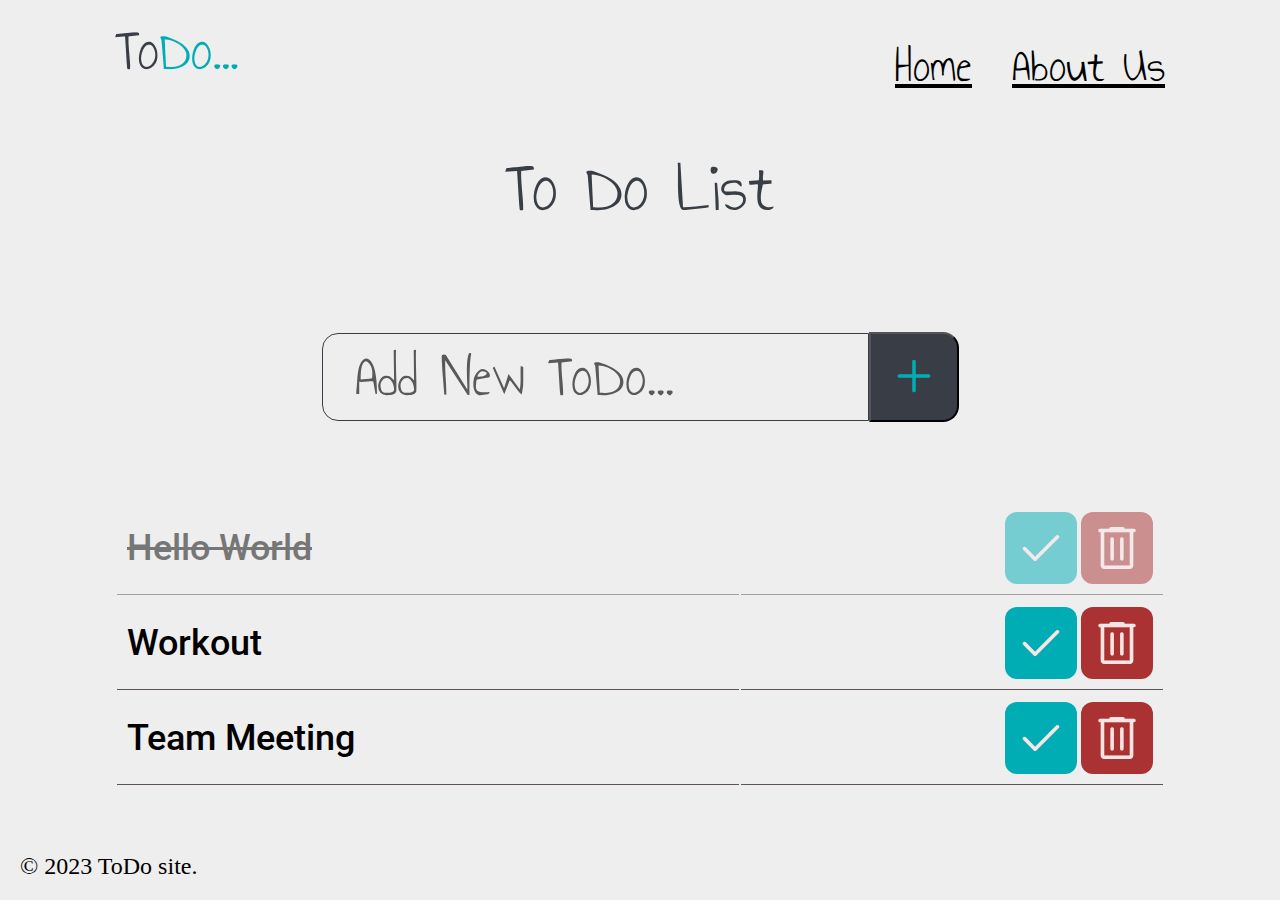
==== index.html @ 968d7229 "add work to branch" ====
<!DOCTYPE html>
<html lang="en">

<head>
    <meta charset="UTF-8" />
    <meta name="ToDo" content="ToDoList">
    <meta http-equiv="X-UA-Compatible" content="IE=edge">
    <meta name="viewport" content="width=device-width, initial-scale=1.0">


    <!-- Fonts -->
    <link rel="preconnect" href="https://fonts.googleapis.com">
    <link rel="preconnect" href="https://fonts.gstatic.com" crossorigin>
    <link href="https://fonts.googleapis.com/css2?family=Annie+Use+Your+Telescope&display=swap" rel="stylesheet">
    <link href="https://fonts.googleapis.com/css2?family=Roboto:wght@500&display=swap" rel="stylesheet">
    <!-- Fonts -->

    <!-- Icons -->
    <link rel="stylesheet"
        href="https://fonts.googleapis.com/css2?family=Material+Symbols+Rounded:opsz,wght,FILL,GRAD@20..48,100..700,0..1,-50..200" />
    <link rel="stylesheet"
        href="https://fonts.googleapis.com/css2?family=Material+Symbols+Rounded:opsz,wght,FILL,GRAD@20..48,100..700,0..1,-50..200" />
    <link rel="stylesheet"
        href="https://fonts.googleapis.com/css2?family=Material+Symbols+Rounded:opsz,wght,FILL,GRAD@48,400,0,0" />
    <!-- Icons -->

    <link rel="stylesheet" href="./style/index.css">
    <title>ToDoList</title>
</head>

<body>

    <header>
        <nav>
            <img class="logo" src="assets/logo.png" alt="Logo" />
            <ul>
                <li>
                    <a href="" >Home</a>
                </li>
                <li>
                    <a href="./about.html">About Us</a>
                </li>
            </ul>
        </nav>
    </header>

    <main>
        <h1 class="mt-4">To Do List</h1>
        <form class="mt-92">
            <input placeholder="Add New ToDo..." type="text" id="fname" name="fname">
            <button type="submit" class="add-btn">

                <span class="material-symbols-rounded">
                    add
                </span>
            </button>
        </form>
        <table class="mt-76">
            <thead>
                <tr>

                </tr>
            </thead>
            <tbody>
                <tr class="op-5">
                    <td >
                        <h2 class="lt">Hello World</h2>
                    </td>
                    <td class="opr">
                        <button class="material-symbols-rounded check-btn">check</button>
                        <button class="material-symbols-rounded delete-btn">delete</button>
                    </td>
                </tr>

                <tr>
                    <td>
                        <h2>Workout</h2>
                    </td>
                    <td class="opr">
                        <button class="material-symbols-rounded check-btn">check</button>
                        <button class="material-symbols-rounded delete-btn">delete</button>
                    </td>
                </tr>

                <tr>
                    <td>
                        <h2>Team Meeting</h2>
                    </td>
                    <td class="opr">
                        <button class="material-symbols-rounded check-btn">check</button>
                        <button class="material-symbols-rounded delete-btn">delete</button>
                    </td>
                </tr>
            </tbody>
        </table>

    </main>

    <footer >
        <div>
            <p style="margin: 0;">© 2023 ToDo site.</p>
        </div>
      </footer>
</body>
---- style/index.css ----
* {
  padding: 0;
  margin: 0;
  box-sizing: border-box;
  background-color: #eeeeee;
}

header nav {
  display: flex;
  flex-direction: row;
  justify-content: space-between;
  align-items: start;
  padding: 32px 115px;
}

header nav ul {
  display: flex;
  gap: 40px;
  list-style-type: none;
}

header nav ul a {
  font-family: "Annie Use Your Telescope", cursive;
  font-style: normal;
  font-weight: 400;
  font-size: 48px;
  line-height: 69px;
  /* identical to box height */

  text-decoration-line: underline;

  color: #000000;
}

main h1 {
  font-family: "Annie Use Your Telescope", cursive;
  font-style: normal;
  font-weight: 400;
  font-size: 72.135px;
  line-height: 103px;
  color: #393e46;
  text-align: center;
}

form {
  display: flex;
  align-items: center;
  justify-content: center;
}
input {
  font-family: "Annie Use Your Telescope", cursive;
  font-style: normal;
  font-weight: 400;
  font-size: 60px;
  padding-left: 32px;
  border: 1px solid #393e46;
  border-radius: 16px 0px 0px 16px;}
input::placeholder {
  font-family: "Annie Use Your Telescope", cursive;
  font-style: normal;
  font-weight: 400;
  font-size: 60px;
  color: #595959;
}

table {
  margin-left: auto;
  margin-right: auto;
  width: 1050px;
  max-height: 1050px;
  min-width: auto;
}

td {
  border-bottom: 1px solid #5e5454;
  padding: 10px;
}

td h2 {
  font-family: "Roboto", sans-serif;
  font-style: normal;
  font-weight: 500;
  font-size: 36px;
  line-height: 42px;
  color: rgba(0, 0, 0);
}

button {
  cursor: pointer;
}

footer{
  padding: 20px;
  text-align: start;
  position: fixed;
  bottom: 0;
  width: 100%;
  font-size: 24px;
  font-weight: 500;
}

/* <-----------------------class class class class class class class----------------------->  */
.material-symbols-rounded {
  font-size: 56px;
  color: #00adb5;
  background-color: #00000000;
}
.add-btn {
  background: #393e46;
  border-radius: 0px 16px 16px 0px;
  width: 90px;
  height: 90px;
  justify-items: baseline;
}

.check-btn {
  background: #00adb5;
  color: #f9e5e3;
  width: 72px;
  height: 72px;
  border-radius: 12px;
  border: none;
}

.delete-btn {
  background: #aa3232;
  color: #f9e5e3;
  width: 72px;
  height: 72px;
  border-radius: 12px;
  border: none;
}

.lt {
  text-decoration-line: line-through;
}
table .opr {
  text-align: end;
}



/* <-----------------------Opacity Opacity Opacity Opacity Opacity Opacity ----------------------->  */

.op-5 {
  opacity: 0.5;
}

/* <-----------------------Spacing Spacing Spacing Spacing Spacing Spacing----------------------->  */

.mt-4 {
  margin-top: 4px;
}

.mt-76 {
  margin-top: 76px;
}

.mt-92 {
  margin-top: 92px;
}
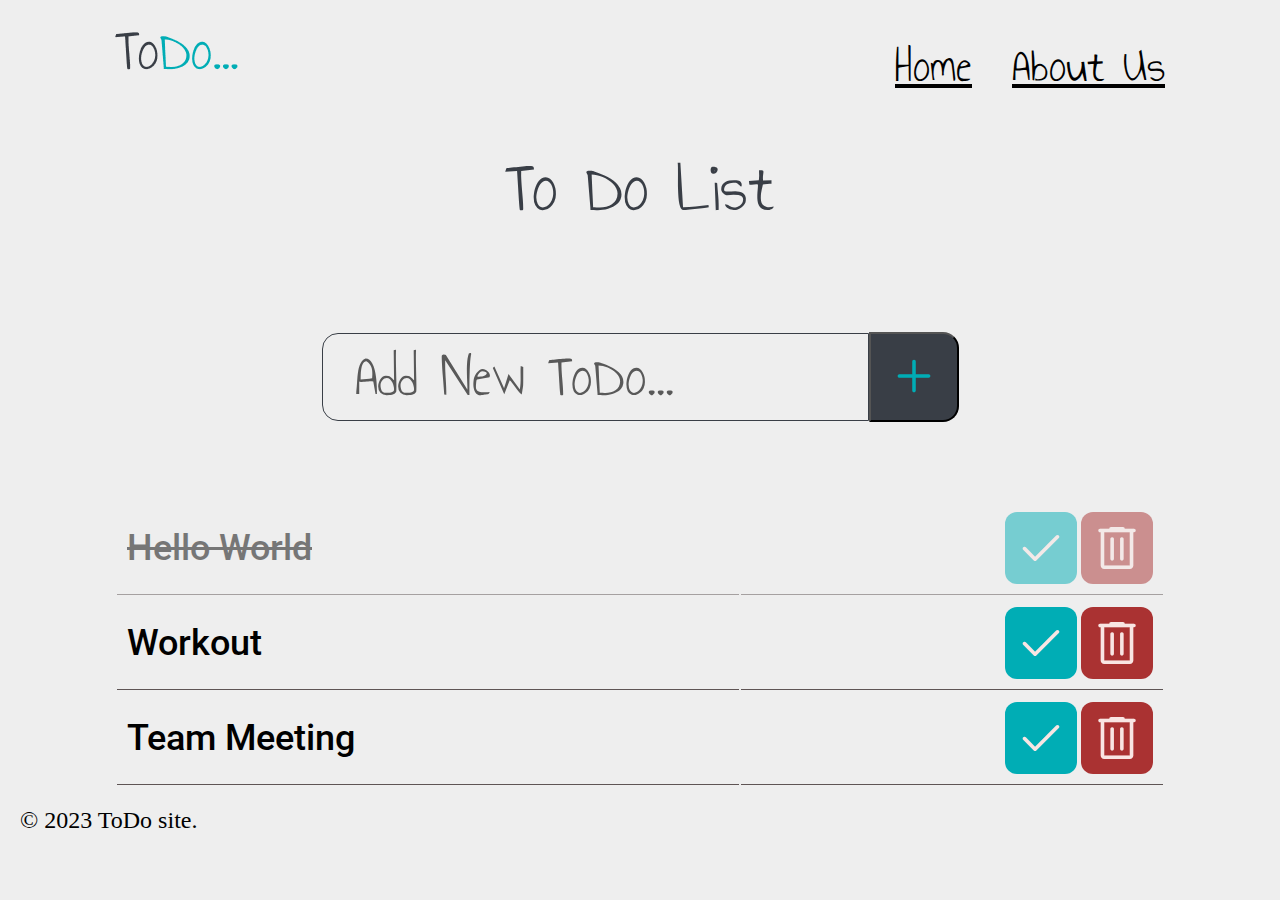
==== commit 826097c5: "task07" ====
--- a/index.html
+++ b/index.html
@@ -35,7 +35,7 @@
             <img class="logo" src="assets/logo.png" alt="Logo" />
             <ul>
                 <li>
-                    <a href="" >Home</a>
+                    <a href="">Home</a>
                 </li>
                 <li>
                     <a href="./about.html">About Us</a>
@@ -63,7 +63,7 @@
             </thead>
             <tbody>
                 <tr class="op-5">
-                    <td >
+                    <td>
                         <h2 class="lt">Hello World</h2>
                     </td>
                     <td class="opr">
@@ -96,9 +96,13 @@
 
     </main>
 
-    <footer >
+    <footer>
         <div>
             <p style="margin: 0;">© 2023 ToDo site.</p>
         </div>
-      </footer>
-</body>+    </footer>
+
+    <script src="./app.js"></script>
+</body>
+
+</html>--- a/style/index.css
+++ b/style/index.css
@@ -92,8 +92,6 @@
 footer{
   padding: 20px;
   text-align: start;
-  position: fixed;
-  bottom: 0;
   width: 100%;
   font-size: 24px;
   font-weight: 500;
